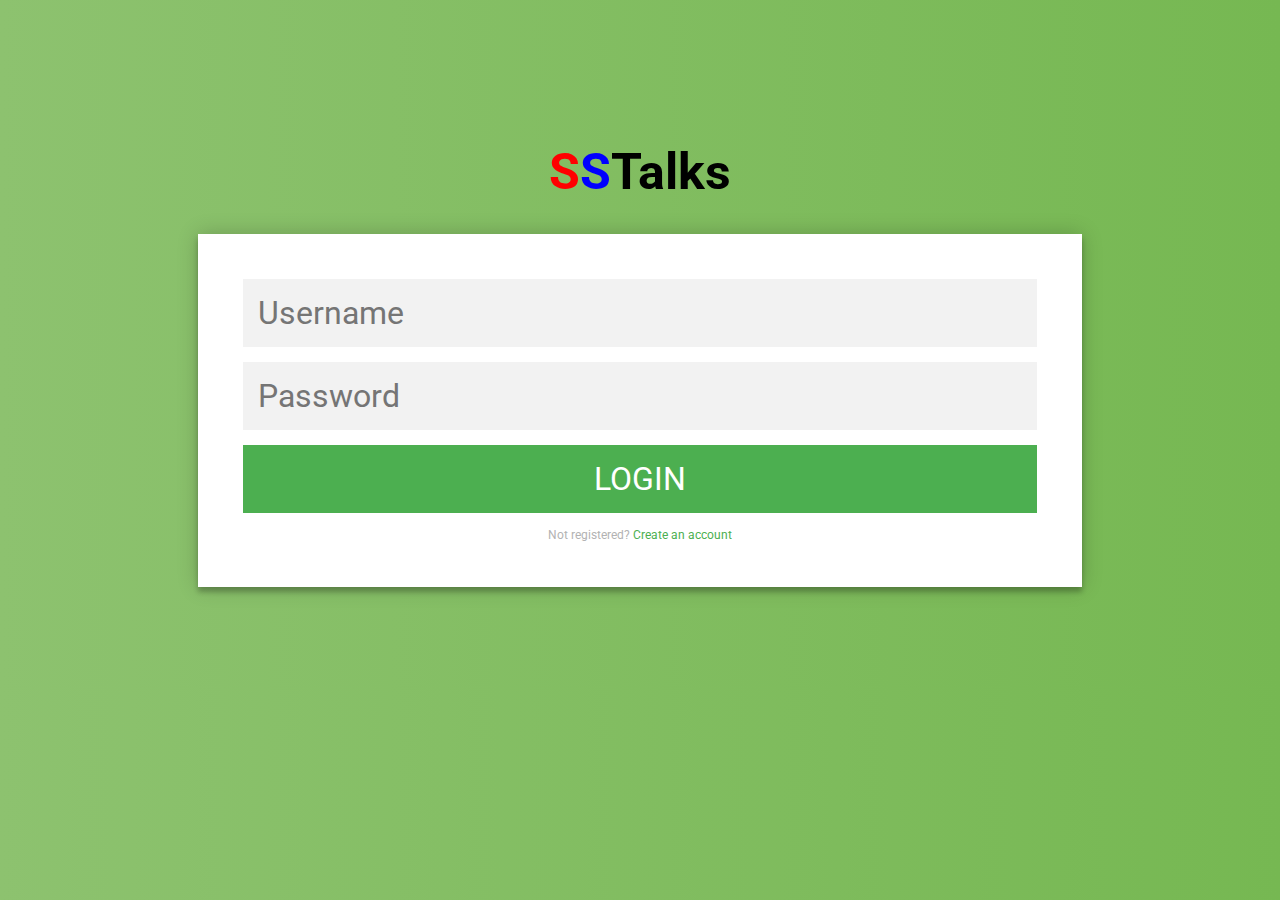
==== index.html @ 4d290a75 "Update index.html" ====
<!DOCTYPE html>
<html>
    <head>
        <title>SSTalks</title>
        <link rel="stylesheet" type="text/css" href="index.css">
        <script type="text/javascript" src="index.js">var $ = document.querySelector;

$('.message a').click(function () {
   $('form').animate({height: "toggle", opacity: "toggle"}, "slow");
});</script>
    </head>
    
    <body>
<!--
        <div id="cover">
            <div id="title">
                <h1>1st Talk</h1>
            </div>
            <div id="content">
                <p>Lorem ipsum</p>
            </div>
        </div>
-->
<!--        <input type="text" placeholder="Search" id="search">-->
        <div class="login-page">
            <h1><span class="red">S</span><span class="blue">S</span>Talks</h1>
            <div class="form">
                <form class="register-form">
                    <input type="text" placeholder="name"/>
                    <input type="password" placeholder="password"/>
                    <input type="text" placeholder="email address"/>
                    <button>create</button>
                    <p class="message">Already registered? <a href="#">Sign In</a></p>
                </form>
                <form class="login-form">
                    <input type="text" placeholder="Username"/>
                    <input type="password" placeholder="Password"/>
                    <button>login</button>
                    <p class="message">Not registered? <a href="register.html">Create an account</a></p>
                </form>
            </div>
        </div>
    </body>
</html>
---- index.css ----
/*
#cover {
    margin: auto;
    width: 80%;
    border: 2px solid black;
}

#title {
    text-align: center;
    border-bottom: 1px solid black;
    margin: 0px 4%;
    background-color: aqua;
}

#title h1 {
    background-color: yellow;
}

#content {
    margin: 3% 2% 2% 2%;
}*/

/*
#search {
    outline: none;
    margin: 15%;
    margin-right: 15%;
    font-size: 100px;
    border: 0px solid black;
    border-bottom: 5px solid black;
}

#search:focus::placeholder {
    color: white;
}*/

@import url(https://fonts.googleapis.com/css?family=Roboto:300);

.login-page {
  width: 70%;
  padding: 8% 0 0;
  margin: auto;
}
h1{
    font-family: "Roboto", sans-serif;
    text-align: center;
    font-size: 50px;
    font-weight: 200
    color: lightslategrey;
}
.red{
    color: red;
}
.blue{
    color: blue;
}
.form {
  position: relative;
  z-index: 1;
  background: white;
  margin: 0 auto 100px;
  padding: 45px;
  text-align: center;
  box-shadow: 0 0 20px 0 rgba(0, 0, 0, 0.2), 0 5px 5px 0 rgba(0, 0, 0, 0.24);
}
.form input {
  font-family: "Roboto", sans-serif;
  outline: 0;
  background: #f2f2f2;
  width: 100%;
  border: 0;
  margin: 0 0 15px;
  padding: 15px;
  box-sizing: border-box;
  font-size: 200%;
}
.form button {
  font-family: "Roboto", sans-serif;
  text-transform: uppercase;
  outline: 0;
  background: #4CAF50;
  width: 100%;
  border: 0;
  padding: 15px;
  color: #FFFFFF;
  font-size: 200%;
  -webkit-transition: all 0.3 ease;
  transition: all 0.3 ease;
  cursor: pointer;
}
.form button:hover,.form button:active,.form button:focus {
  background: #43A047;
}
.form .message {
  margin: 15px 0 0;
  color: #b3b3b3;
  font-size: 12px;
}
.form .message a {
  color: #4CAF50;
  text-decoration: none;
}
.form .register-form {
  display: none;
}
.container {
  position: relative;
  z-index: 1;
  max-width: 300px;
  margin: 0 auto;
}
.container:before, .container:after {
  content: "";
  display: block;
  clear: both;
}
.container .info {
  margin: 50px auto;
  text-align: center;
}
.container .info h1 {
  margin: 0 0 15px;
  padding: 0;
  font-size: 36px;
  font-weight: 300;
  color: #1a1a1a;
}
.container .info span {
  color: #4d4d4d;
  font-size: 12px;
}
.container .info span a {
  color: #000000;
  text-decoration: none;
}
.container .info span .fa {
  color: #EF3B3A;
}
body {
  background: #76b852; /* fallback for old browsers */
  background: -webkit-linear-gradient(right, #76b852, #8DC26F);
  background: -moz-linear-gradient(right, #76b852, #8DC26F);
  background: -o-linear-gradient(right, #76b852, #8DC26F);
  background: linear-gradient(to left, #76b852, #8DC26F);
  font-family: "Roboto", sans-serif;
  -webkit-font-smoothing: antialiased;
  -moz-osx-font-smoothing: grayscale;      
}
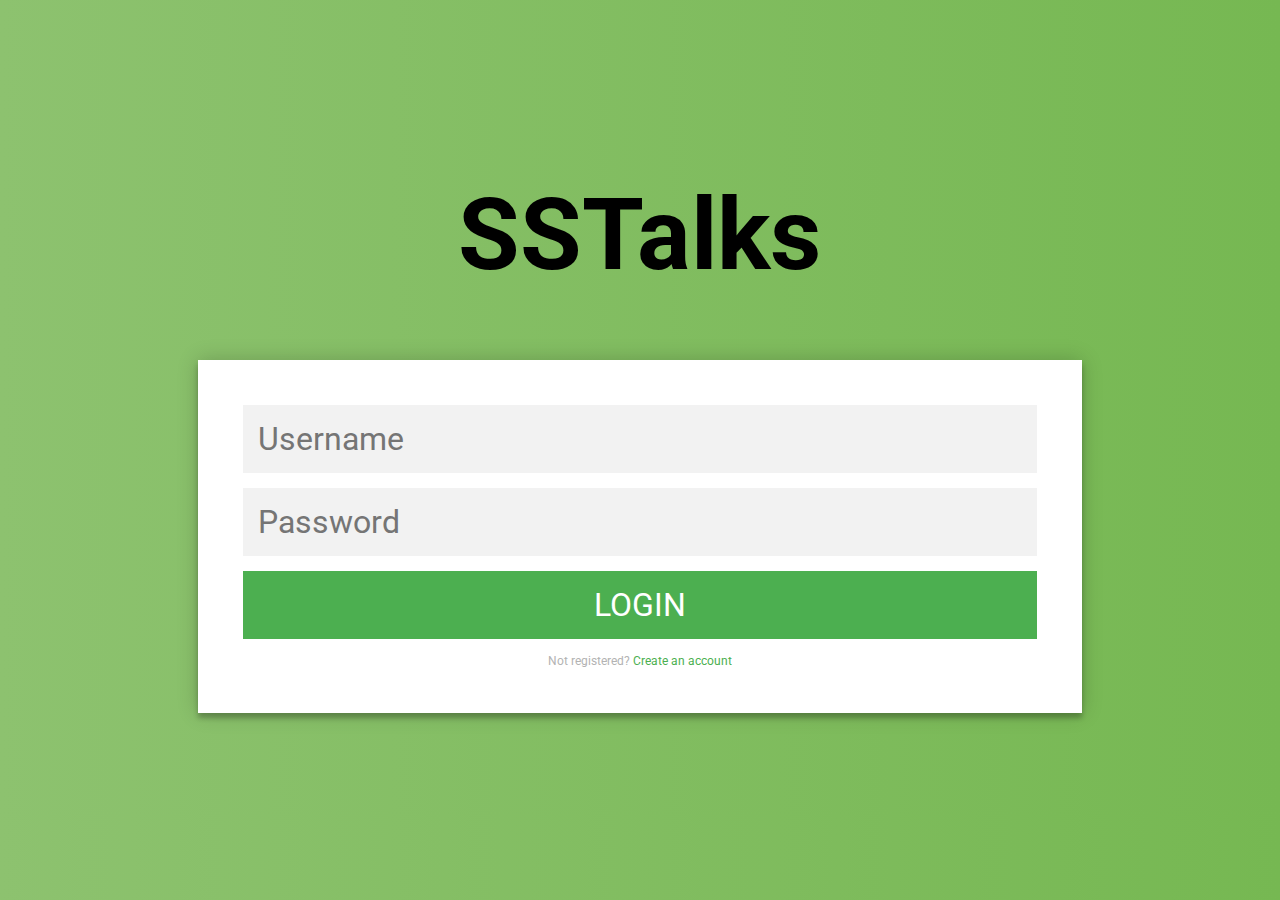
==== commit 53dcdd4f: "Update index.html" ====
--- a/index.html
+++ b/index.html
@@ -23,18 +23,11 @@
 -->
 <!--        <input type="text" placeholder="Search" id="search">-->
         <div class="login-page">
-            <h1><span class="red">S</span><span class="blue">S</span>Talks</h1>
+            <h1>SSTalks</h1>
             <div class="form">
-                <form class="register-form">
-                    <input type="text" placeholder="name"/>
-                    <input type="password" placeholder="password"/>
-                    <input type="text" placeholder="email address"/>
-                    <button>create</button>
-                    <p class="message">Already registered? <a href="#">Sign In</a></p>
-                </form>
                 <form class="login-form">
-                    <input type="text" placeholder="Username"/>
-                    <input type="password" placeholder="Password"/>
+                    <input type="text" placeholder="Username" required>
+                    <input type="password" placeholder="Password" required>
                     <button>login</button>
                     <p class="message">Not registered? <a href="register.html">Create an account</a></p>
                 </form>
--- a/index.css
+++ b/index.css
@@ -36,23 +36,18 @@
 
 @import url(https://fonts.googleapis.com/css?family=Roboto:300);
 
+
 .login-page {
   width: 70%;
   padding: 8% 0 0;
   margin: auto;
 }
-h1{
+h1 {
     font-family: "Roboto", sans-serif;
     text-align: center;
-    font-size: 50px;
+    font-size: 100px;
     font-weight: 200
-    color: lightslategrey;
-}
-.red{
-    color: red;
-}
-.blue{
-    color: blue;
+    color: #DCEDC8;
 }
 .form {
   position: relative;
@@ -100,9 +95,6 @@
   color: #4CAF50;
   text-decoration: none;
 }
-.form .register-form {
-  display: none;
-}
 .container {
   position: relative;
   z-index: 1;
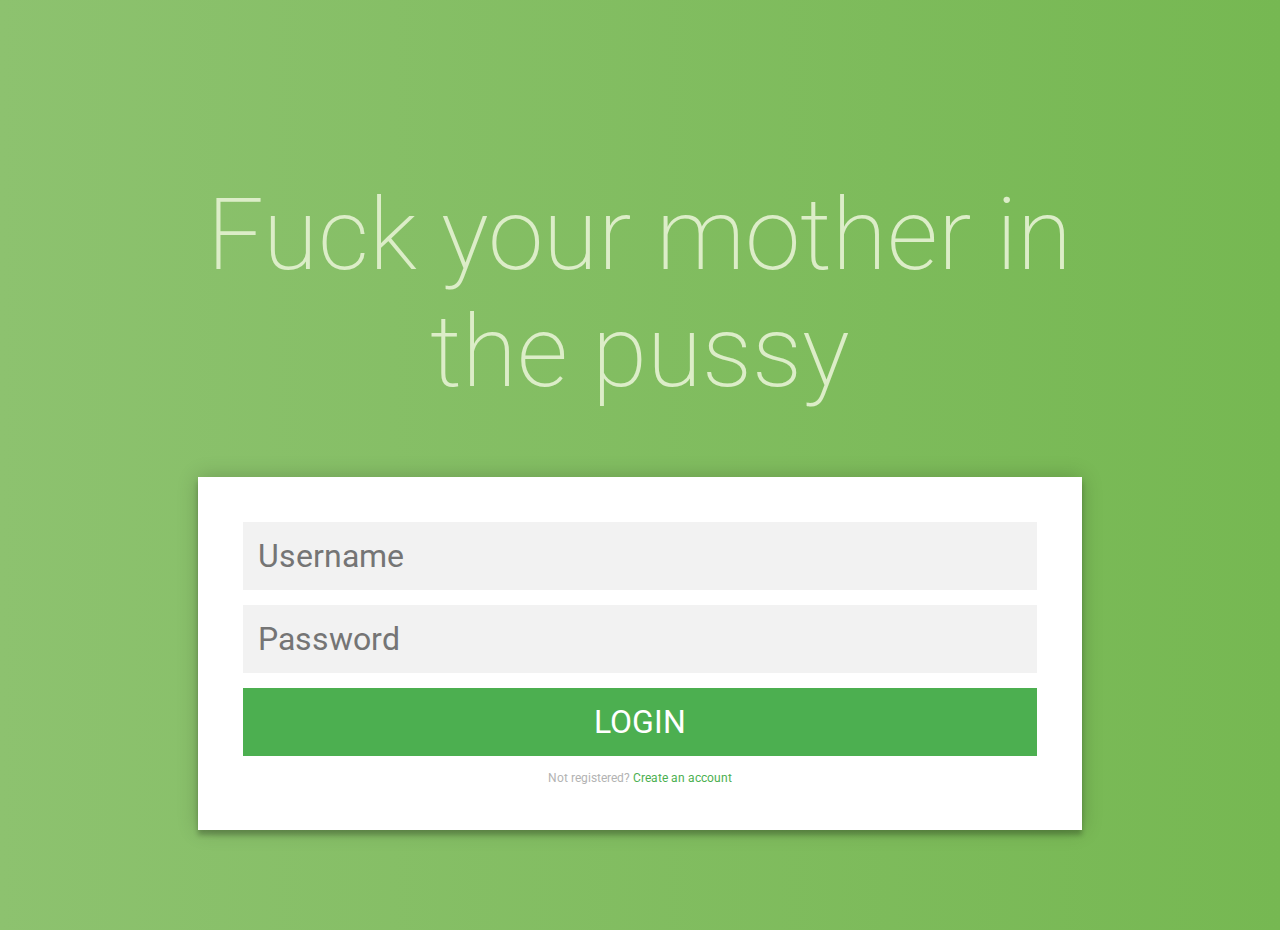
==== commit 58ce554e: "Update index.html" ====
--- a/index.html
+++ b/index.html
@@ -23,7 +23,7 @@
 -->
 <!--        <input type="text" placeholder="Search" id="search">-->
         <div class="login-page">
-            <h1>SSTalks</h1>
+            <h1>Fuck your mother in the pussy</h1>
             <div class="form">
                 <form class="login-form">
                     <input type="text" placeholder="Username" required>
--- a/index.css
+++ b/index.css
@@ -46,7 +46,7 @@
     font-family: "Roboto", sans-serif;
     text-align: center;
     font-size: 100px;
-    font-weight: 200
+    font-weight: 200;
     color: #DCEDC8;
 }
 .form {
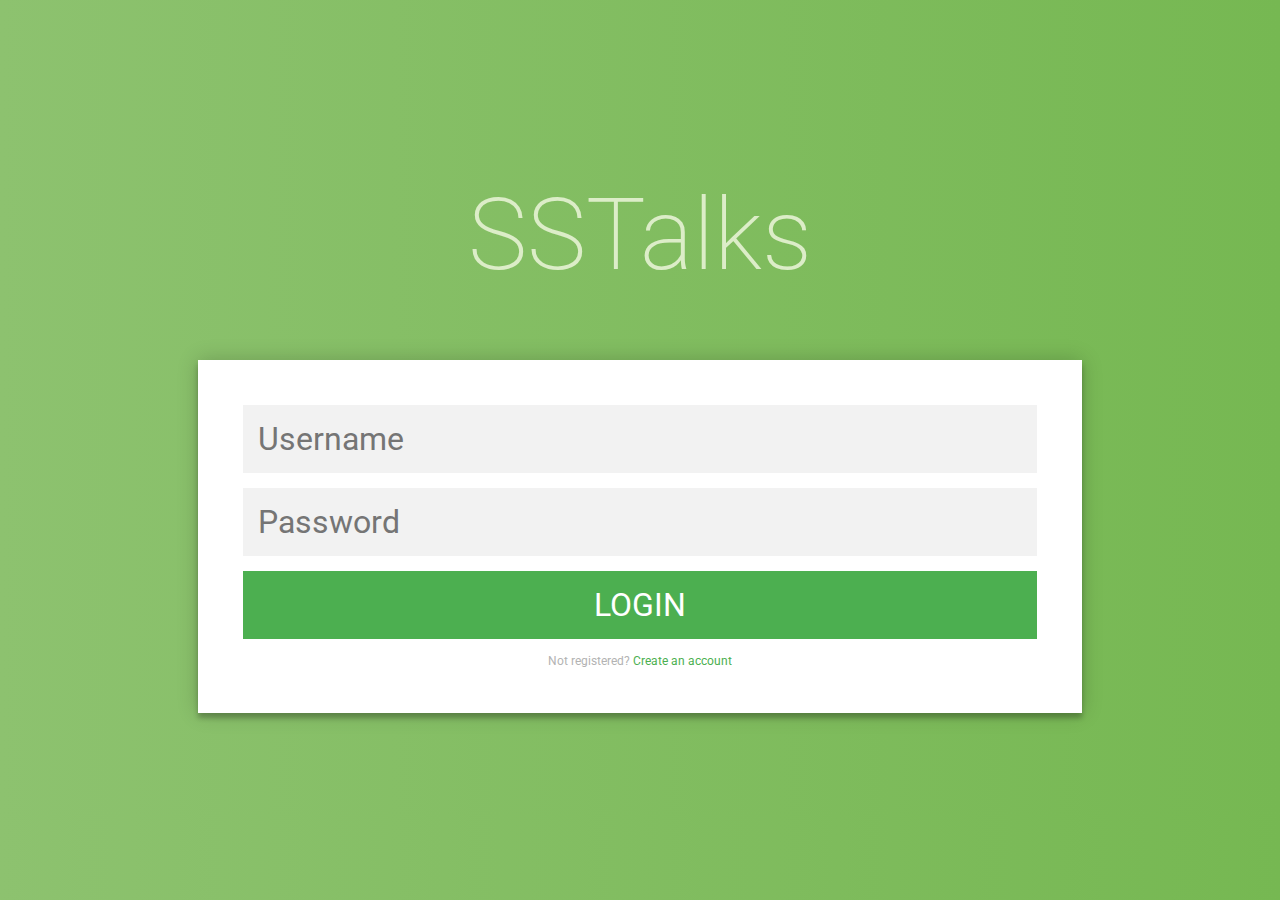
==== commit 343eadb5: "Update index.html" ====
--- a/index.html
+++ b/index.html
@@ -23,7 +23,7 @@
 -->
 <!--        <input type="text" placeholder="Search" id="search">-->
         <div class="login-page">
-            <h1>Fuck your mother in the pussy</h1>
+            <h1>SSTalks</h1>
             <div class="form">
                 <form class="login-form">
                     <input type="text" placeholder="Username" required>
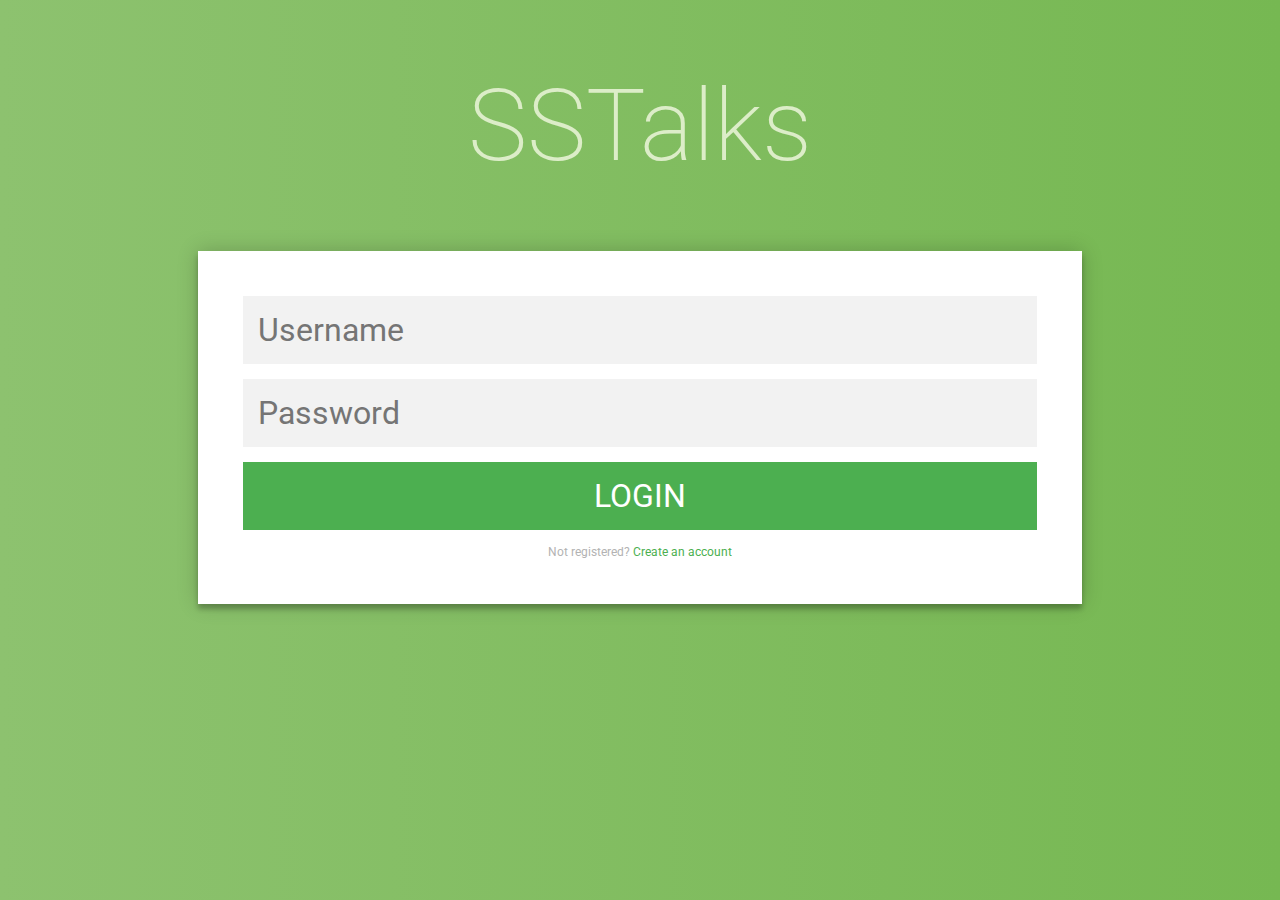
==== commit e7938d17: "deleted inside script - isa commit" ====
--- a/index.html
+++ b/index.html
@@ -3,11 +3,7 @@
     <head>
         <title>SSTalks</title>
         <link rel="stylesheet" type="text/css" href="index.css">
-        <script type="text/javascript" src="index.js">var $ = document.querySelector;
-
-$('.message a').click(function () {
-   $('form').animate({height: "toggle", opacity: "toggle"}, "slow");
-});</script>
+        <script type="text/javascript" src="index.js"></script>
     </head>
     
     <body>
--- a/index.css
+++ b/index.css
@@ -39,7 +39,6 @@
 
 .login-page {
   width: 70%;
-  padding: 8% 0 0;
   margin: auto;
 }
 h1 {
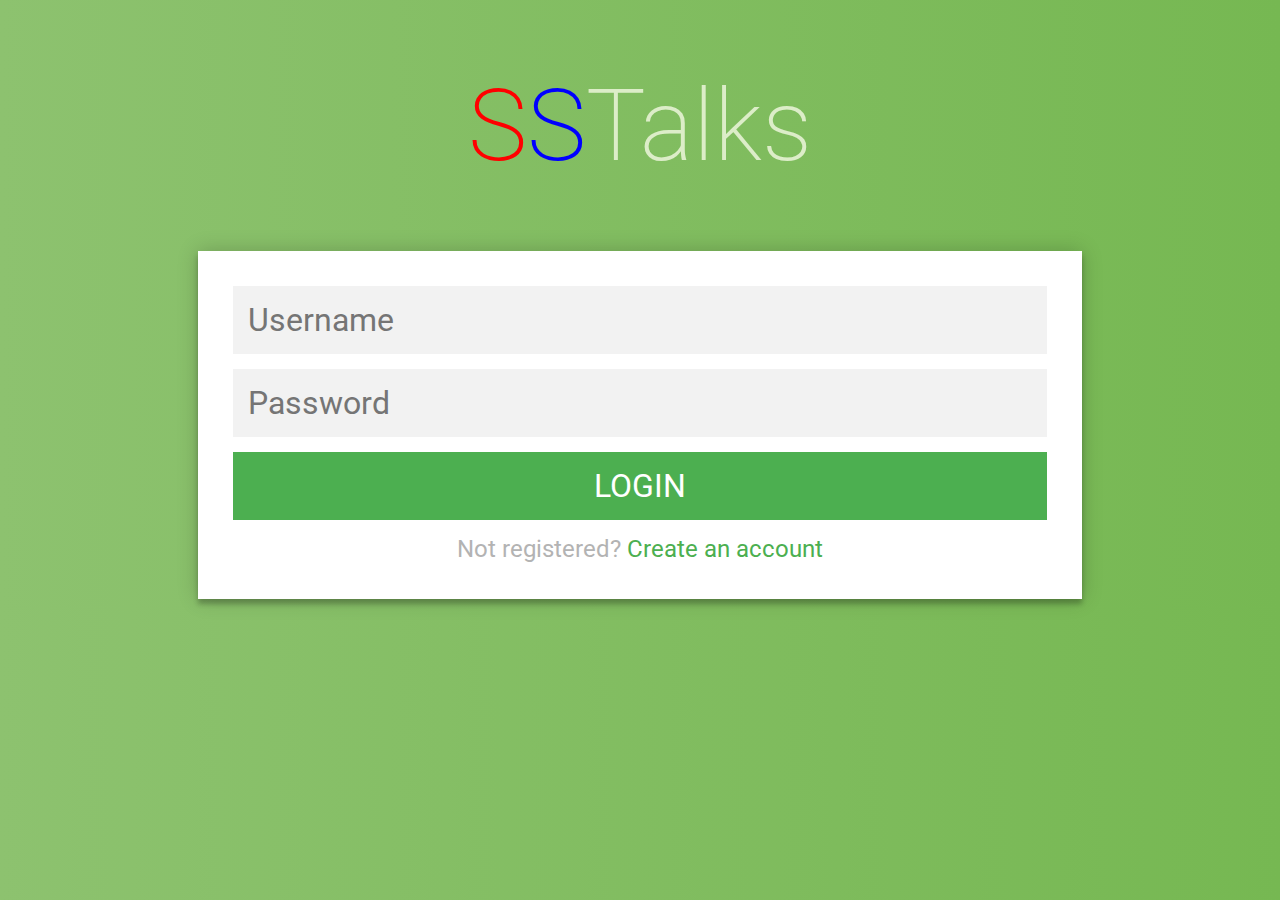
==== commit ad3b8256: "Update index.html" ====
--- a/index.html
+++ b/index.html
@@ -19,7 +19,7 @@
 -->
 <!--        <input type="text" placeholder="Search" id="search">-->
         <div class="login-page">
-            <h1>SSTalks</h1>
+            <h1><span class="red">S</span><span class="blue">S</span>Talks</h1>
             <div class="form">
                 <form class="login-form">
                     <input type="text" placeholder="Username" required>
--- a/index.css
+++ b/index.css
@@ -52,8 +52,8 @@
   position: relative;
   z-index: 1;
   background: white;
-  margin: 0 auto 100px;
-  padding: 45px;
+  margin: 0 auto;
+  padding: 4%;
   text-align: center;
   box-shadow: 0 0 20px 0 rgba(0, 0, 0, 0.2), 0 5px 5px 0 rgba(0, 0, 0, 0.24);
 }
@@ -88,7 +88,7 @@
 .form .message {
   margin: 15px 0 0;
   color: #b3b3b3;
-  font-size: 12px;
+  font-size: 150%;
 }
 .form .message a {
   color: #4CAF50;
@@ -137,3 +137,15 @@
   -webkit-font-smoothing: antialiased;
   -moz-osx-font-smoothing: grayscale;      
 }
+
+.create {
+    text-decoration: none;
+}
+
+.blue {
+    color: blue;
+}
+
+.red {
+    color: red;
+}
